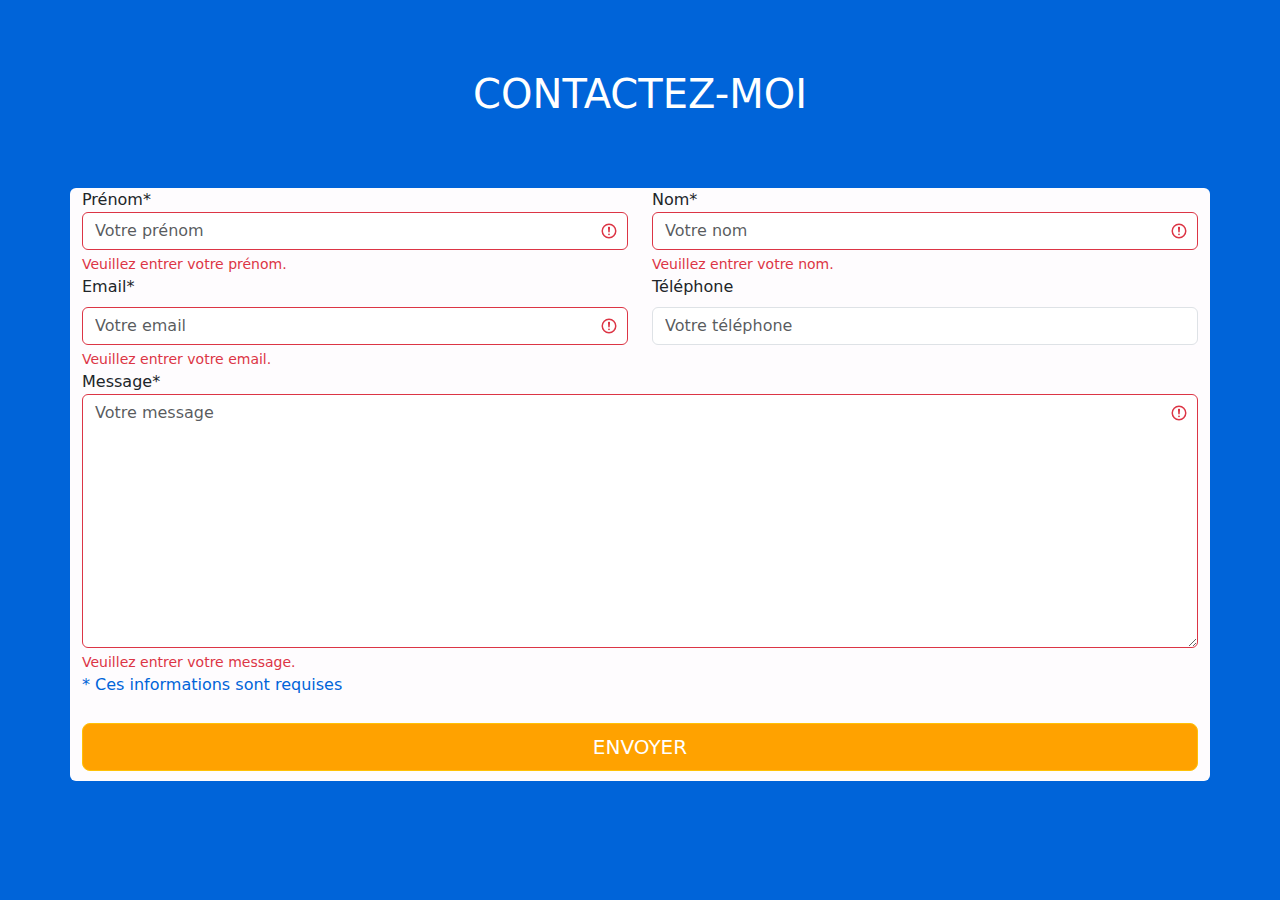
==== projet2/index.html @ 719c0cec "projet Bootstrap" ====
<!DOCTYPE html>
<html lang="fr">

<head>
    <meta charset="UTF-8">
    <meta http-equiv="X-UA-Compatible" content="IE=edge">
    <meta name="viewport" content="width=device-width, initial-scale=1.0">
    <link href="https://cdn.jsdelivr.net/npm/bootstrap@5.1.3/dist/css/bootstrap.min.css" rel="stylesheet">
    <link rel="stylesheet" href="style/index.css">
    <title>Bootstrap</title>
</head>

<body>
    <section class="container">
        <h1>CONTACTEZ-MOI</h1>
        <form class="row  rounded needs-validation" novalidate>

            <div class="from-group col-xs-12 col-sm-6 ">
                <label for="prenom">Prénom*</label>
                <input class="form-control input-lg is-invalid" type="text" id="prenom" placeholder="Votre prénom"
                    required>
                <div class="invalid-feedback">
                    Veuillez entrer votre prénom.
                </div>

            </div>

            <div class="from-group col-xs-12 col-sm-6 ">
                <label for="nom">Nom*</label>
                <input class="form-control input-lg is-invalid" type="text" id="nom" placeholder="Votre nom" required>
                <div class="invalid-feedback">
                    Veuillez entrer votre nom.
                </div>

            </div>
            <div class="from-group col-xs-12 col-sm-6 ">
                <label for="email" class="form-label">Email*</label>
                <input type="email" class="form-control input-lg is-invalid" id="email" placeholder="Votre email"
                    required>
                <div class="invalid-feedback">
                    Veuillez entrer votre email.
                </div>

            </div>
            <div class="from-group col-xs-12 col-sm-6 ">
                <label for="tel" class="form-label">Téléphone</label>
                <input type="tel" class="form-control input-lg " id="tel" placeholder="Votre téléphone">
            </div>


            <div class="from-group">
                <label for="message">Message*</label>
                <textarea class="form-control is-invalid" id="message" cols="30" rows="10" placeholder="Votre message"
                    required></textarea>
                <div class="invalid-feedback">
                    Veuillez entrer votre message.
                </div>


            </div>

            <div class="btn-groupe">
                <p>* Ces informations sont requises</p>
                <button type="Submit" class="btn btn-warning btn-lg btn-block envoyer">ENVOYER</button>
            </div>
        </form>

    </section>
    <script type=" text/javascript" src="script/index.js"></script>
    <script src="https://ajax.googleapis.com/ajax/libs/jquery/1.12.4/jquery.min.js"></script>
    <script src="https://cdn.jsdelivr.net/npm/jquery@3.5.1/dist/jquery.slim.min.js"
        integrity="sha384-DfXdz2htPH0lsSSs5nCTpuj/zy4C+OGpamoFVy38MVBnE+IbbVYUew+OrCXaRkfj"
        crossorigin="anonymous"></script>
    <noscript>Pour utiliser ce site, merci d'activer JavaScript.</noscript>

</body>

</html>
---- projet2/style/index.css ----
html,
body {
  overflow-x: hidden;
}
h1,
button {
  text-align: center;
  color: white;
  margin: 70px;
}
body {
  background: #0064d9;
}
p {
  text-align: start;
  color: #0064d9;
}
form {
  background: #fefcfe;
}
button {
  width: 100%;
  margin: 10px 0;
  font-size: 19px;
  background-color: #ffa200 !important;
  color: white !important;
}
.btn-group {
  width: 100%;
  display: flex;
}
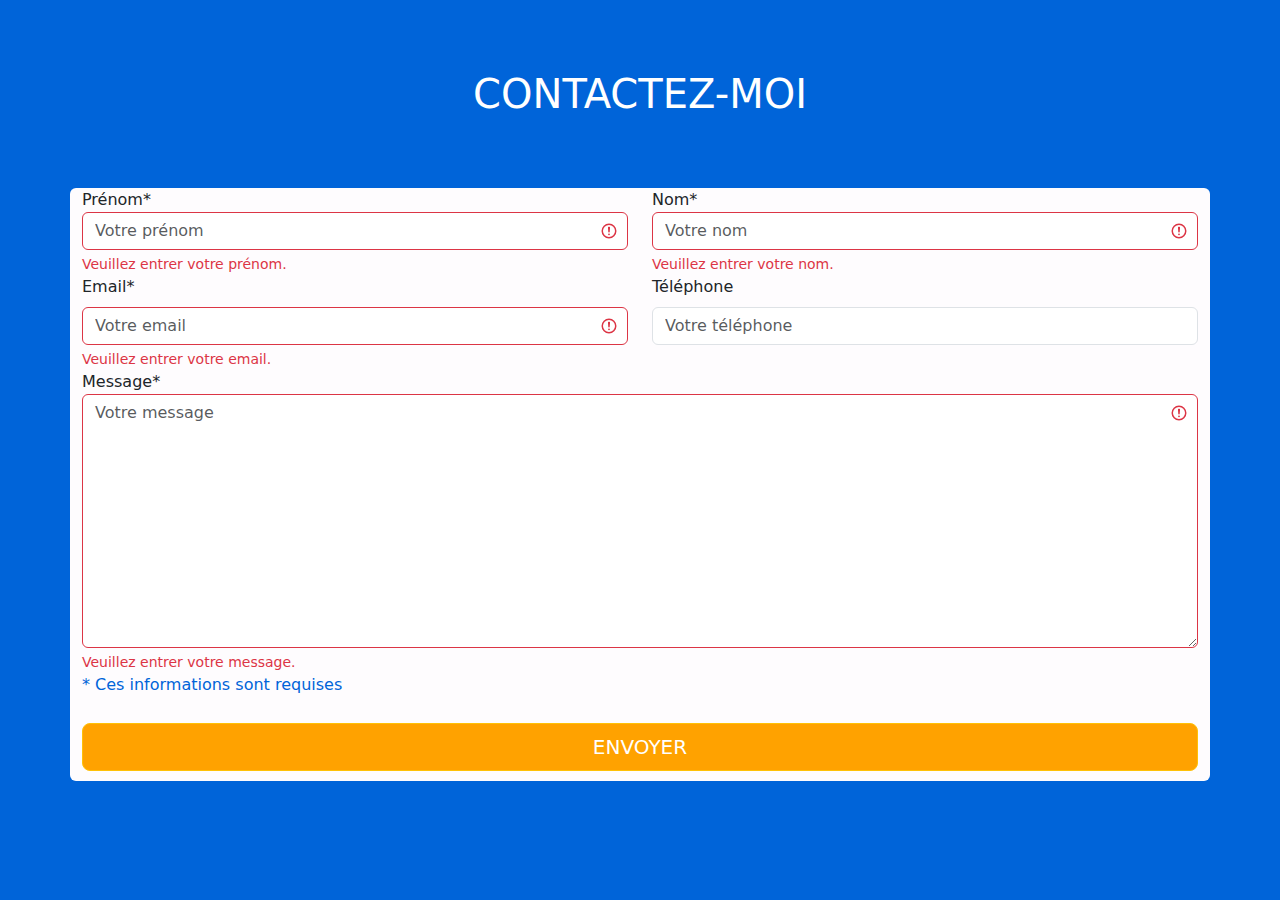
==== commit ac0afca9: "challenge" ====
--- a/projet2/index.html
+++ b/projet2/index.html
@@ -14,7 +14,6 @@
     <section class="container">
         <h1>CONTACTEZ-MOI</h1>
         <form class="row  rounded needs-validation" novalidate>
-
             <div class="from-group col-xs-12 col-sm-6 ">
                 <label for="prenom">Prénom*</label>
                 <input class="form-control input-lg is-invalid" type="text" id="prenom" placeholder="Votre prénom"
@@ -66,11 +65,11 @@
         </form>
 
     </section>
-    <script type=" text/javascript" src="script/index.js"></script>
     <script src="https://ajax.googleapis.com/ajax/libs/jquery/1.12.4/jquery.min.js"></script>
     <script src="https://cdn.jsdelivr.net/npm/jquery@3.5.1/dist/jquery.slim.min.js"
         integrity="sha384-DfXdz2htPH0lsSSs5nCTpuj/zy4C+OGpamoFVy38MVBnE+IbbVYUew+OrCXaRkfj"
         crossorigin="anonymous"></script>
+    <script type=" text/javascript" src="script/index.js"></script>
     <noscript>Pour utiliser ce site, merci d'activer JavaScript.</noscript>
 
 </body>
